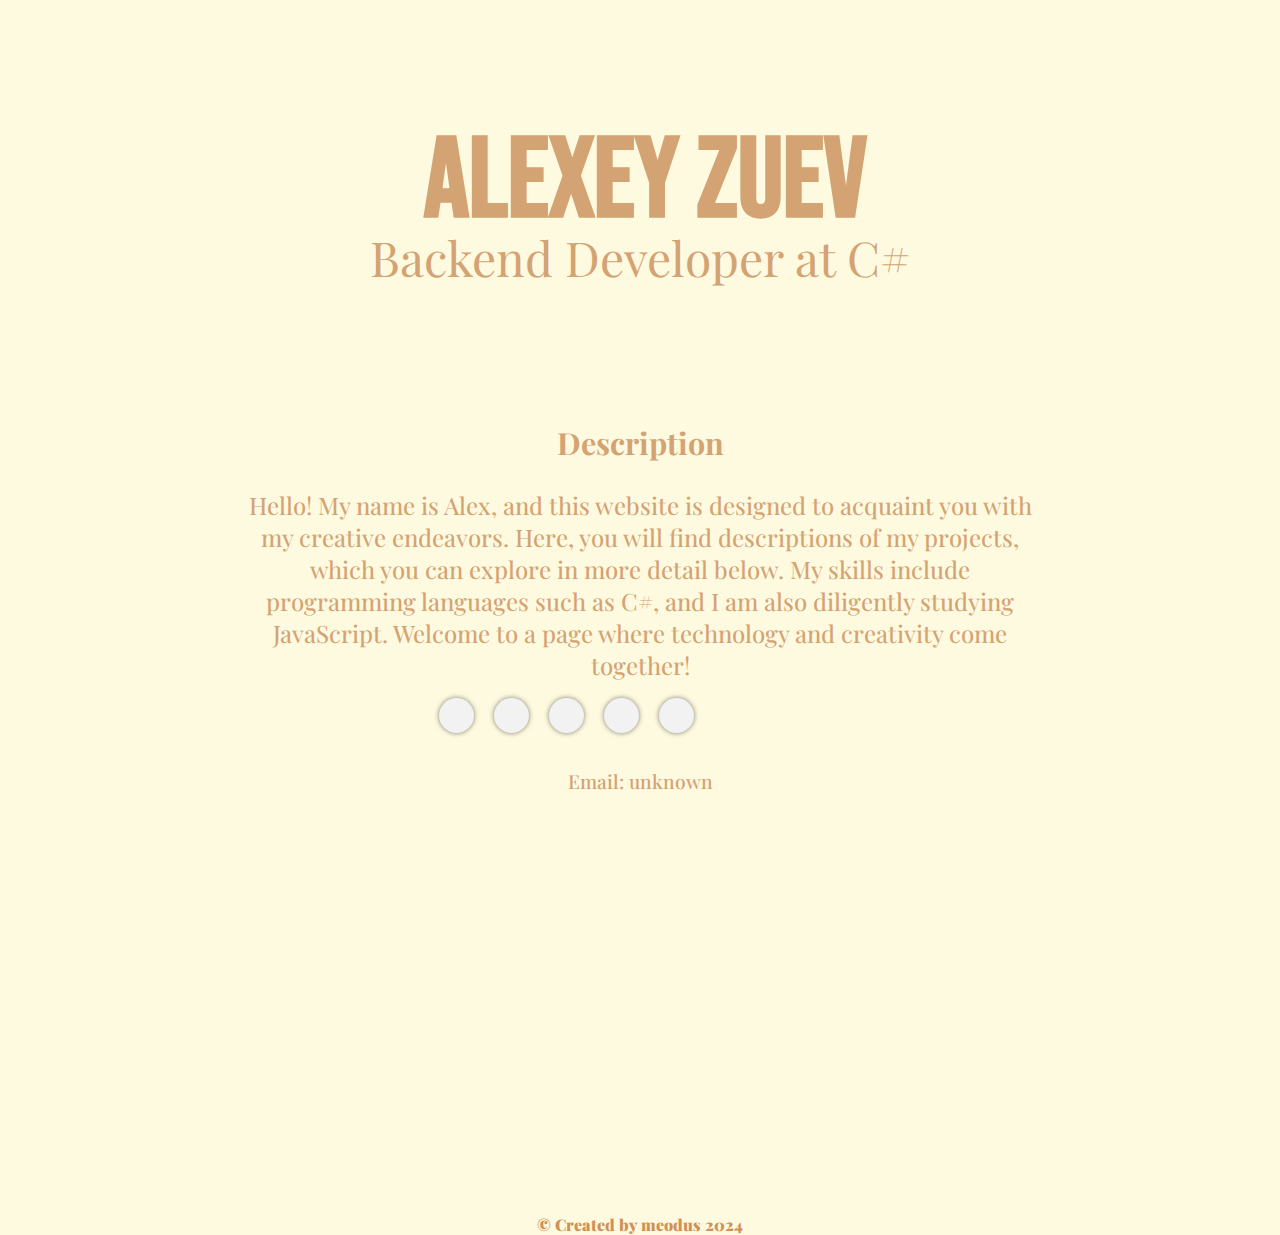
==== idex.html @ 858e9bc9 "Add files via upload" ====
<!DOCTYPE html>
<html lang="en">
<head>
    <meta charset="UTF-8">
    <meta name="viewport" content="width=device-width, initial-scale=1.0">
    <title>Meodus</title>
    <link rel="icon" href="Icons/iconWeb.ico">
    <link rel="preconnect" href="https://fonts.googleapis.com">
    <link rel="preconnect" href="https://fonts.gstatic.com" crossorigin>
    <link href="https://fonts.googleapis.com/css2?family=Playfair+Display&display=swap" rel="stylesheet">
    <link href="https://fonts.googleapis.com/css2?family=Bebas+Neue&display=swap" rel="stylesheet">
    <link rel="stylesheet" href="styles.css">
    <link rel="stylesheet" href="https://pro.fontawesome.com/releases/v5.10.0/css/all.css" integrity=
            "sha384-AYmEC3Yw5cVb3ZcuHtOA93w35dYTsvhLPVnYs9eStHfGJvOvKxVfELGroGkvsg+p" crossorigin="anonymous"/>

</head>
<body>

<header>
    <h1>Alexey Zuev</h1>
    <h3>Backend Developer at C#</h3>

</header>

<section id="skills">
    <h2>Description</h2>
    <ul>
        <li>Hello! My name is Alex, and this website is designed to acquaint you with my creative endeavors.
            Here, you will find descriptions of my projects, which you can explore in more detail below.
            My skills include programming languages such as C#, and I am also diligently studying JavaScript.
            Welcome to a page where technology and creativity come together!
        </li>
    </ul>
</section>

<div class="social">
    <a class="social__icon instagram" href="#">
        <i class="fab fa-instagram"></i>
    </a>
    <a class="social__icon gitlab" href="https://gitlab.com/Alleksies">
        <i class="fab fa-gitlab"></i>
    </a>
    <a class="social__icon git" href="https://github.com/meodus">
        <i class="fab fa-github"></i>
    </a>
    <a class="social__icon linkedin" href="#">
        <i class="fab fa-linkedin-in"></i>
    </a>
    <a class="social__icon telegram" href="https://web.telegram.org/k/">
        <i class="fab fa-telegram"></i>
    </a>
</div>
<h4>
    Email: unknown
</h4>

<footer>
    <p>&copy; Created by meodus 2024</p>
</footer>

</body>
</html>
---- styles.css ----
body {
    font-family: 'Playfair Display', serif;
    margin: 0;
    padding: 0;
    box-sizing: border-box;
    background-color: #fefae0;
    color: #fefae0;
    animation: fadeIn 1s ease-out; /* Добавленная анимация появления */
}

/* Анимация для появления элементов */
@keyframes fadeIn {
    from {
        opacity: 0;
    }
    to {
        opacity: 1;
    }
}

header, section {
    max-width: 800px;
    margin: 0 auto;
    padding: 20px;
    background-color: #fefae0;
    border-radius: 8px;
    margin-top: 20px;
    text-align: center;
}

footer {
    text-align: center;
    margin-top: 420px;
}

h1 {
    font-family: 'Bebas Neue', sans-serif;
    color: #d4a373;
    font-size: 7em;
    text-align: center;
    margin-left: 10px;
}

h2 {
    color: #d4a373;
    font-size: 1.9em;
    text-align: center;
}

h3 {
    margin-top: -100px;
    color: #d4a373;
    font-size: 3em;
    font-weight: 300;
    text-align: center;
}

h4 {
    color: #d4a373;
    font-size: 1.2em;
    font-weight: 500;
    text-align: center;
}

p {
    font-weight: 900;
    color: #d19156;
}

ul {
    font-size: 1.5em;
    list-style: none;
    padding: 0;
    color: #d4a373;
}

li {
    margin-bottom: 8px;
    font-weight: 450;
}

a {
    color: #d4a373;
    text-decoration: none;
}

a:hover {
    text-decoration: underline;
}

/* Icon css */

body {
    width: 100vw;
    height: 100vh;
    margin: 0;
    padding: 0;
    background: #fefae0;
}

.social {
    width: 55%;
    height: 2vh;
    display: flex;
    align-items: flex-end;
    justify-content: flex-end;
    animation: fadeIn 1s ease-out; /* Добавленная анимация появления */
}

.social__icon {
    text-decoration: none;
    display: flex;
    align-items: center;
    justify-content: center;
    width: 35px;
    height: 35px;
    margin: 10px;
    background-color: #f2f2f2;
    border-radius: 50%;
    box-shadow: 0px 0px 5px #00000080;
    transition: all 0.3s ease;
    position: relative;
    overflow: hidden;
    animation: fadeIn 1s ease-out; /* Добавленная анимация появления */
}

.social__icon i {
    font-size: 26px;
    color: #d4a373;
    transition: all 0.3s ease;
    z-index: 1;
}

.social__icon:after {
    content: "";
    width: 70px;
    height: 70px;
    position: absolute;
    transform: translate(0, 70px);
    border-radius: 50%;
    transition: all 0.3s ease;
}

.social__icon.instagram:after {
    background-color: #d4a373;
}

.social__icon.gitlab:after {
    background-color: #d4a373;
}

.social__icon.git:after {
    background-color: #d4a373;
}

.social__icon.linkedin:after {
    background-color: #d4a373;
}

.social__icon.telegram:after {
    background-color: #d4a373;
}

.social__icon:hover {
    transform: translateY(-4px);
    box-shadow: 0px 0px 15px #00000080;
}

.social__icon:hover i {
    color: #fff;
}

.social__icon:hover:after {
    transform: translate(0);
}
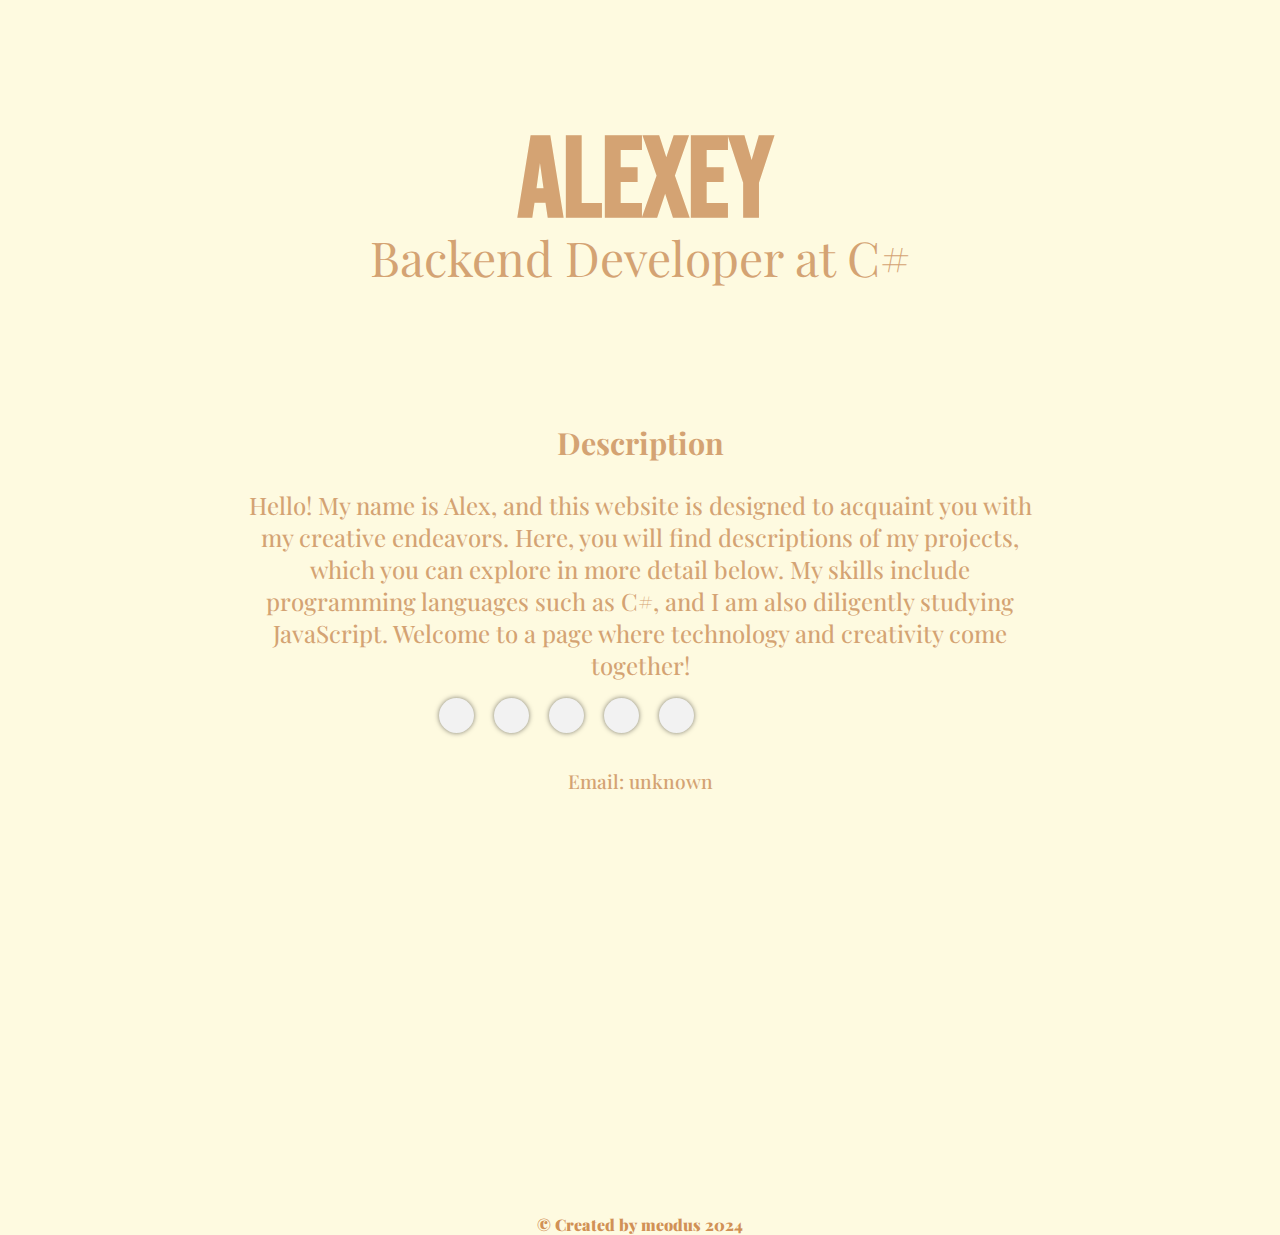
==== commit 928e1270: "Add files via upload" ====
--- a/idex.html
+++ b/idex.html
@@ -17,7 +17,7 @@
 <body>
 
 <header>
-    <h1>Alexey Zuev</h1>
+    <h1>Alexey</h1>
     <h3>Backend Developer at C#</h3>
 
 </header>
